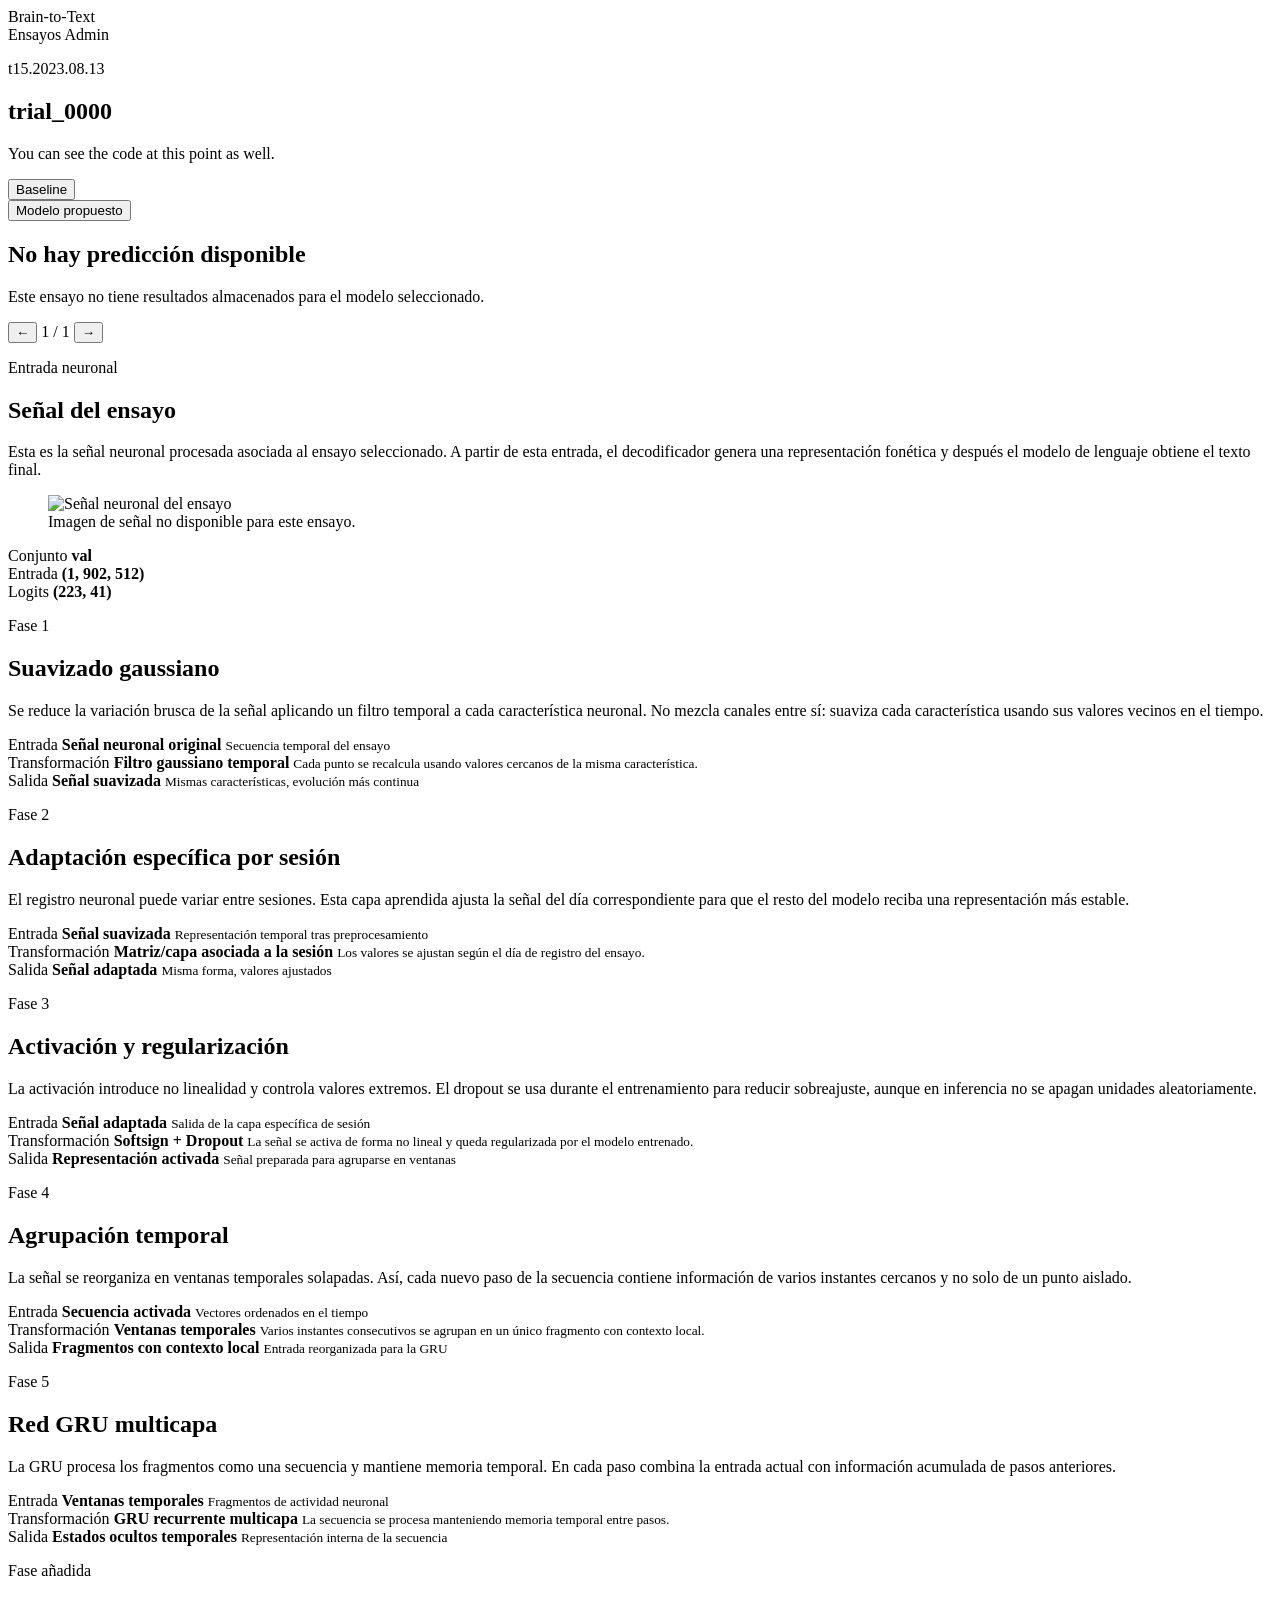
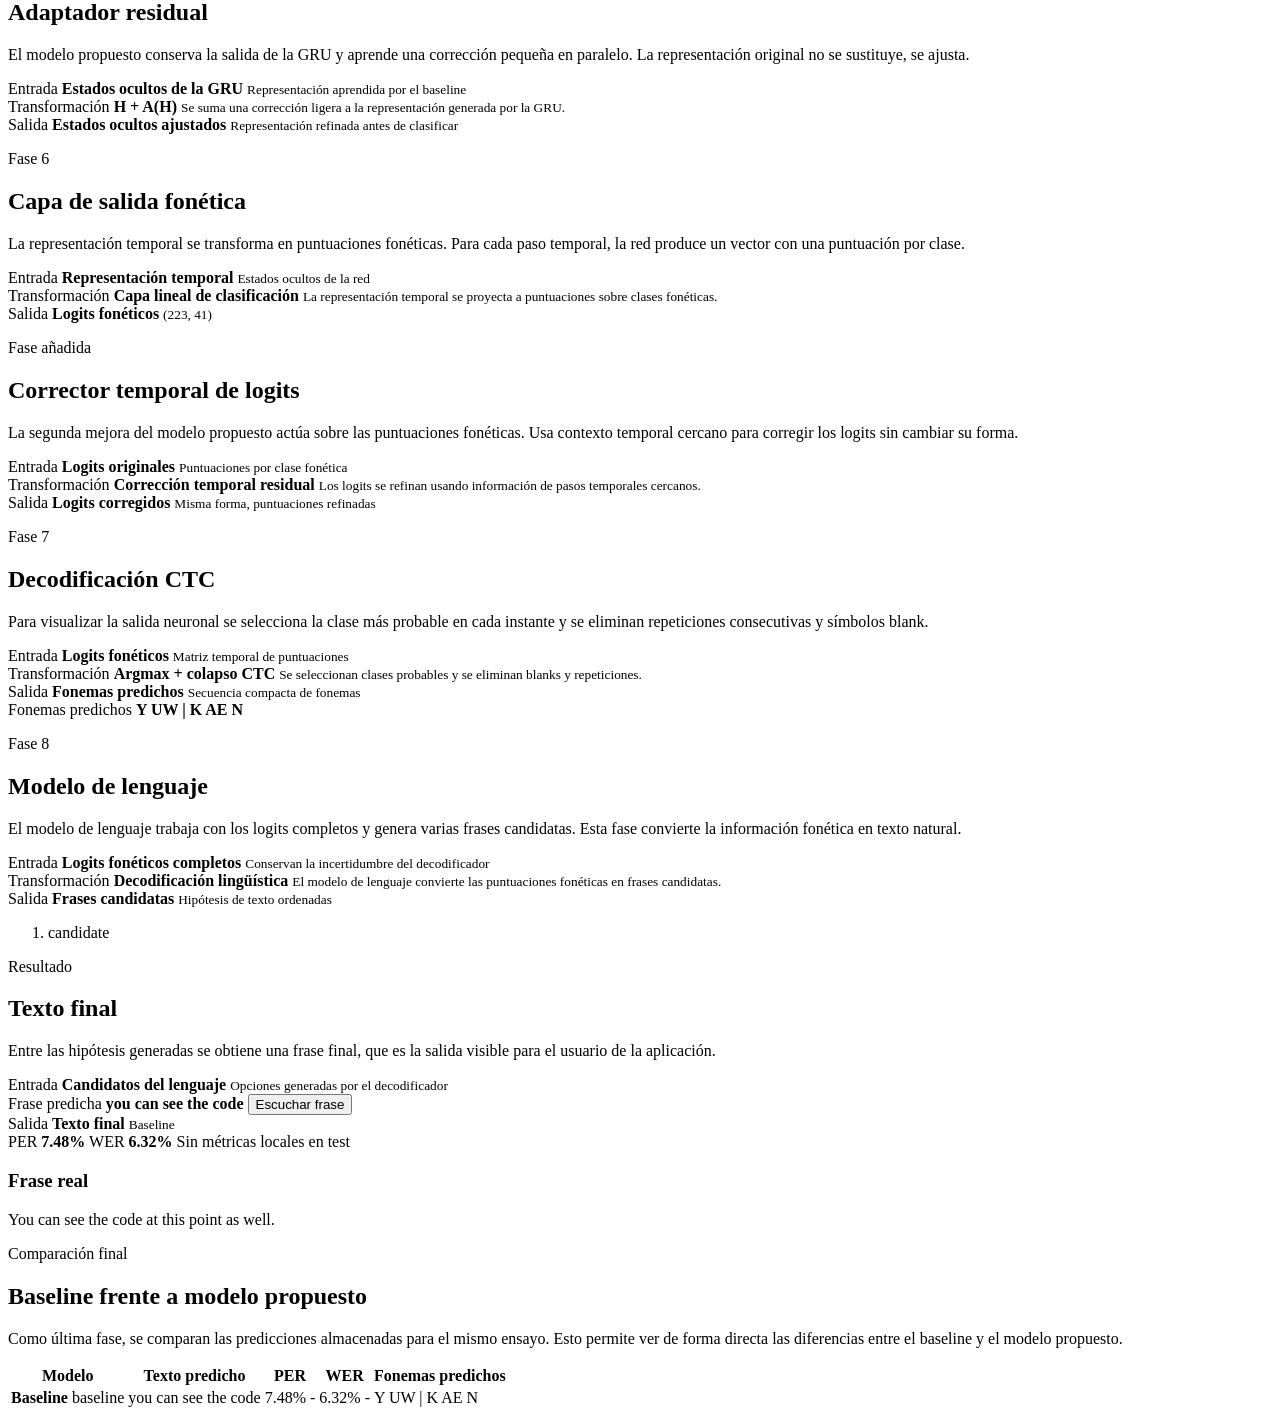
==== brain-to-text-web/src/main/resources/templates/trial-detail.html @ a5996307 "feat: add features" ====
<!DOCTYPE html>
<html lang="es" xmlns:th="http://www.thymeleaf.org">
<head>
    <meta charset="UTF-8">
    <meta name="viewport" content="width=device-width, initial-scale=1.0">
    <title th:text="${trial.trialKey} + ' - Brain-to-Text'">Trial</title>
    <link rel="stylesheet" th:href="@{/css/app.css}">
    <script defer th:src="@{/js/speech.js}"></script>
</head>
<body>
<header class="site-header">
    <a class="brand" th:href="@{/}">Brain-to-Text</a>
    <nav class="nav-actions">
        <a th:href="@{/trials}">Ensayos</a>
        <a th:href="@{/admin}">Admin</a>
    </nav>
</header>

<main class="page detail-page">
    <section class="detail-hero">
        <div>
            <p class="eyebrow" th:text="${trial.sessionName}">t15.2023.08.13</p>
            <h1 th:text="${trial.trialKey}">trial_0000</h1>
            <p th:text="${trial.split == 'test' ? 'Ensayo de test sin frase real disponible.' : trial.realSentence}">
                You can see the code at this point as well.
            </p>
        </div>

        <div class="model-switch">
            <form th:action="@{/trials/{id}/model(id=${trial.id})}" method="post">
                <input type="hidden" name="modelName" value="baseline">
                <button type="submit" th:classappend="${selectedModel == 'baseline'} ? ' active'">Baseline</button>
            </form>
            <form th:action="@{/trials/{id}/model(id=${trial.id})}" method="post">
                <input type="hidden" name="modelName" value="proposed">
                <button type="submit" th:classappend="${selectedModel == 'proposed'} ? ' active'">Modelo propuesto</button>
            </form>
        </div>
    </section>

    <section class="empty-state" th:if="${prediction == null}">
        <h2>No hay predicción disponible</h2>
        <p>Este ensayo no tiene resultados almacenados para el modelo seleccionado.</p>
    </section>

    <section th:if="${prediction != null}" class="phase-carousel" data-step-viewer>
        <aside class="phase-nav" aria-label="Navegación entre fases">
            <button class="step-arrow" type="button" data-prev-step aria-label="Fase anterior">←</button>
            <span data-step-label>1 / 1</span>
            <button class="step-arrow" type="button" data-next-step aria-label="Siguiente fase">→</button>
        </aside>

        <div class="phase-stage">
            <article class="phase-slide signal-slide active">
                <div class="phase-heading">
                    <p class="eyebrow">Entrada neuronal</p>
                    <h2>Señal del ensayo</h2>
                    <p>
                        Esta es la señal neuronal procesada asociada al ensayo seleccionado. A partir
                        de esta entrada, el decodificador genera una representación fonética y después
                        el modelo de lenguaje obtiene el texto final.
                    </p>
                </div>

                <figure class="signal-frame">
                    <img th:if="${trial.signalImagePath != null}"
                         th:src="@{${trial.signalImagePath}}"
                         alt="Señal neuronal del ensayo">
                    <figcaption th:if="${trial.signalImagePath == null}">
                        Imagen de señal no disponible para este ensayo.
                    </figcaption>
                </figure>

                <div class="shape-grid">
                    <div>
                        <span>Conjunto</span>
                        <strong th:text="${trial.split}">val</strong>
                    </div>
                    <div>
                        <span>Entrada</span>
                        <strong th:text="${trial.inputShape}">(1, 902, 512)</strong>
                    </div>
                    <div>
                        <span>Logits</span>
                        <strong th:text="${trial.logitsShape}">(223, 41)</strong>
                    </div>
                </div>
            </article>

            <article class="phase-slide">
                <div class="phase-heading">
                    <p class="eyebrow">Fase 1</p>
                    <h2>Suavizado gaussiano</h2>
                    <p>
                        Se reduce la variación brusca de la señal aplicando un filtro temporal a cada
                        característica neuronal. No mezcla canales entre sí: suaviza cada característica
                        usando sus valores vecinos en el tiempo.
                    </p>
                </div>
                <div class="phase-flow">
                    <div class="io-card">
                        <span>Entrada</span>
                        <strong>Señal neuronal original</strong>
                        <small>Secuencia temporal del ensayo</small>
                    </div>
                    <div class="phase-visual process-visual">
                        <span>Transformación</span>
                        <strong>Filtro gaussiano temporal</strong>
                        <small>Cada punto se recalcula usando valores cercanos de la misma característica.</small>
                    </div>
                    <div class="io-card">
                        <span>Salida</span>
                        <strong>Señal suavizada</strong>
                        <small>Mismas características, evolución más continua</small>
                    </div>
                </div>
            </article>

            <article class="phase-slide">
                <div class="phase-heading">
                    <p class="eyebrow">Fase 2</p>
                    <h2>Adaptación específica por sesión</h2>
                    <p>
                        El registro neuronal puede variar entre sesiones. Esta capa aprendida ajusta
                        la señal del día correspondiente para que el resto del modelo reciba una
                        representación más estable.
                    </p>
                </div>
                <div class="phase-flow">
                    <div class="io-card">
                        <span>Entrada</span>
                        <strong>Señal suavizada</strong>
                        <small>Representación temporal tras preprocesamiento</small>
                    </div>
                    <div class="phase-visual process-visual">
                        <span>Transformación</span>
                        <strong>Matriz/capa asociada a la sesión</strong>
                        <small>Los valores se ajustan según el día de registro del ensayo.</small>
                    </div>
                    <div class="io-card">
                        <span>Salida</span>
                        <strong>Señal adaptada</strong>
                        <small>Misma forma, valores ajustados</small>
                    </div>
                </div>
            </article>

            <article class="phase-slide">
                <div class="phase-heading">
                    <p class="eyebrow">Fase 3</p>
                    <h2>Activación y regularización</h2>
                    <p>
                        La activación introduce no linealidad y controla valores extremos. El dropout
                        se usa durante el entrenamiento para reducir sobreajuste, aunque en inferencia
                        no se apagan unidades aleatoriamente.
                    </p>
                </div>
                <div class="phase-flow">
                    <div class="io-card">
                        <span>Entrada</span>
                        <strong>Señal adaptada</strong>
                        <small>Salida de la capa específica de sesión</small>
                    </div>
                    <div class="phase-visual process-visual">
                        <span>Transformación</span>
                        <strong>Softsign + Dropout</strong>
                        <small>La señal se activa de forma no lineal y queda regularizada por el modelo entrenado.</small>
                    </div>
                    <div class="io-card">
                        <span>Salida</span>
                        <strong>Representación activada</strong>
                        <small>Señal preparada para agruparse en ventanas</small>
                    </div>
                </div>
            </article>

            <article class="phase-slide">
                <div class="phase-heading">
                    <p class="eyebrow">Fase 4</p>
                    <h2>Agrupación temporal</h2>
                    <p>
                        La señal se reorganiza en ventanas temporales solapadas. Así, cada nuevo paso
                        de la secuencia contiene información de varios instantes cercanos y no solo de
                        un punto aislado.
                    </p>
                </div>
                <div class="phase-flow">
                    <div class="io-card">
                        <span>Entrada</span>
                        <strong>Secuencia activada</strong>
                        <small>Vectores ordenados en el tiempo</small>
                    </div>
                    <div class="phase-visual process-visual">
                        <span>Transformación</span>
                        <strong>Ventanas temporales</strong>
                        <small>Varios instantes consecutivos se agrupan en un único fragmento con contexto local.</small>
                    </div>
                    <div class="io-card">
                        <span>Salida</span>
                        <strong>Fragmentos con contexto local</strong>
                        <small>Entrada reorganizada para la GRU</small>
                    </div>
                </div>
            </article>

            <article class="phase-slide">
                <div class="phase-heading">
                    <p class="eyebrow">Fase 5</p>
                    <h2>Red GRU multicapa</h2>
                    <p>
                        La GRU procesa los fragmentos como una secuencia y mantiene memoria temporal.
                        En cada paso combina la entrada actual con información acumulada de pasos
                        anteriores.
                    </p>
                </div>
                <div class="phase-flow">
                    <div class="io-card">
                        <span>Entrada</span>
                        <strong>Ventanas temporales</strong>
                        <small>Fragmentos de actividad neuronal</small>
                    </div>
                    <div class="phase-visual process-visual">
                        <span>Transformación</span>
                        <strong>GRU recurrente multicapa</strong>
                        <small>La secuencia se procesa manteniendo memoria temporal entre pasos.</small>
                    </div>
                    <div class="io-card">
                        <span>Salida</span>
                        <strong>Estados ocultos temporales</strong>
                        <small>Representación interna de la secuencia</small>
                    </div>
                </div>
            </article>

            <article class="phase-slide" th:if="${selectedModel == 'proposed'}">
                <div class="phase-heading">
                    <p class="eyebrow">Fase añadida</p>
                    <h2>Adaptador residual</h2>
                    <p>
                        El modelo propuesto conserva la salida de la GRU y aprende una corrección
                        pequeña en paralelo. La representación original no se sustituye, se ajusta.
                    </p>
                </div>
                <div class="phase-flow">
                    <div class="io-card">
                        <span>Entrada</span>
                        <strong>Estados ocultos de la GRU</strong>
                        <small>Representación aprendida por el baseline</small>
                    </div>
                    <div class="phase-visual process-visual proposed-visual">
                        <span>Transformación</span>
                        <strong>H + A(H)</strong>
                        <small>Se suma una corrección ligera a la representación generada por la GRU.</small>
                    </div>
                    <div class="io-card">
                        <span>Salida</span>
                        <strong>Estados ocultos ajustados</strong>
                        <small>Representación refinada antes de clasificar</small>
                    </div>
                </div>
            </article>

            <article class="phase-slide">
                <div class="phase-heading">
                    <p class="eyebrow">Fase 6</p>
                    <h2>Capa de salida fonética</h2>
                    <p>
                        La representación temporal se transforma en puntuaciones fonéticas. Para cada
                        paso temporal, la red produce un vector con una puntuación por clase.
                    </p>
                </div>
                <div class="phase-flow">
                    <div class="io-card">
                        <span>Entrada</span>
                        <strong>Representación temporal</strong>
                        <small>Estados ocultos de la red</small>
                    </div>
                    <div class="phase-visual process-visual">
                        <span>Transformación</span>
                        <strong>Capa lineal de clasificación</strong>
                        <small>La representación temporal se proyecta a puntuaciones sobre clases fonéticas.</small>
                    </div>
                    <div class="io-card">
                        <span>Salida</span>
                        <strong>Logits fonéticos</strong>
                        <small th:text="${trial.logitsShape}">(223, 41)</small>
                    </div>
                </div>
            </article>

            <article class="phase-slide" th:if="${selectedModel == 'proposed'}">
                <div class="phase-heading">
                    <p class="eyebrow">Fase añadida</p>
                    <h2>Corrector temporal de logits</h2>
                    <p>
                        La segunda mejora del modelo propuesto actúa sobre las puntuaciones fonéticas.
                        Usa contexto temporal cercano para corregir los logits sin cambiar su forma.
                    </p>
                </div>
                <div class="phase-flow">
                    <div class="io-card">
                        <span>Entrada</span>
                        <strong>Logits originales</strong>
                        <small>Puntuaciones por clase fonética</small>
                    </div>
                    <div class="phase-visual process-visual proposed-visual">
                        <span>Transformación</span>
                        <strong>Corrección temporal residual</strong>
                        <small>Los logits se refinan usando información de pasos temporales cercanos.</small>
                    </div>
                    <div class="io-card">
                        <span>Salida</span>
                        <strong>Logits corregidos</strong>
                        <small>Misma forma, puntuaciones refinadas</small>
                    </div>
                </div>
            </article>

            <article class="phase-slide">
                <div class="phase-heading">
                    <p class="eyebrow">Fase 7</p>
                    <h2>Decodificación CTC</h2>
                    <p>
                        Para visualizar la salida neuronal se selecciona la clase más probable en cada
                        instante y se eliminan repeticiones consecutivas y símbolos blank.
                    </p>
                </div>
                <div class="phase-flow">
                    <div class="io-card">
                        <span>Entrada</span>
                        <strong>Logits fonéticos</strong>
                        <small>Matriz temporal de puntuaciones</small>
                    </div>
                    <div class="phase-visual process-visual">
                        <span>Transformación</span>
                        <strong>Argmax + colapso CTC</strong>
                        <small>Se seleccionan clases probables y se eliminan blanks y repeticiones.</small>
                    </div>
                    <div class="io-card">
                        <span>Salida</span>
                        <strong>Fonemas predichos</strong>
                        <small>Secuencia compacta de fonemas</small>
                    </div>
                </div>
                <div class="stage-output">
                    <span>Fonemas predichos</span>
                    <strong class="phonemes" th:text="${prediction.predictedPhonemes}">Y UW | K AE N</strong>
                </div>
            </article>

            <article class="phase-slide">
                <div class="phase-heading">
                    <p class="eyebrow">Fase 8</p>
                    <h2>Modelo de lenguaje</h2>
                    <p>
                        El modelo de lenguaje trabaja con los logits completos y genera varias frases
                        candidatas. Esta fase convierte la información fonética en texto natural.
                    </p>
                </div>
                <div class="phase-flow">
                    <div class="io-card">
                        <span>Entrada</span>
                        <strong>Logits fonéticos completos</strong>
                        <small>Conservan la incertidumbre del decodificador</small>
                    </div>
                    <div class="phase-visual process-visual">
                        <span>Transformación</span>
                        <strong>Decodificación lingüística</strong>
                        <small>El modelo de lenguaje convierte las puntuaciones fonéticas en frases candidatas.</small>
                    </div>
                    <div class="io-card">
                        <span>Salida</span>
                        <strong>Frases candidatas</strong>
                        <small>Hipótesis de texto ordenadas</small>
                    </div>
                </div>
                <ol class="candidates">
                    <li th:each="candidate : ${prediction.candidates}">
                        <span th:text="${candidate.candidateText}">candidate</span>
                    </li>
                </ol>
            </article>

            <article class="phase-slide final-stage">
                <div class="phase-heading">
                    <p class="eyebrow">Resultado</p>
                    <h2>Texto final</h2>
                    <p>
                        Entre las hipótesis generadas se obtiene una frase final, que es la salida
                        visible para el usuario de la aplicación.
                    </p>
                </div>
                <div class="phase-flow">
                    <div class="io-card">
                        <span>Entrada</span>
                        <strong>Candidatos del lenguaje</strong>
                        <small>Opciones generadas por el decodificador</small>
                    </div>
                    <div class="phase-visual final-output">
                        <span>Frase predicha</span>
                        <strong th:text="${prediction.predictedText}">you can see the code</strong>
                        <button class="icon-button"
                                type="button"
                                th:attr="data-speak=${prediction.predictedText}"
                                onclick="speakFromButton(this)">
                            Escuchar frase
                        </button>
                    </div>
                    <div class="io-card">
                        <span>Salida</span>
                        <strong>Texto final</strong>
                        <small th:text="${selectedModel == 'proposed' ? 'Modelo propuesto' : 'Baseline'}">Baseline</small>
                    </div>
                </div>

                <div class="metric-row">
                    <span th:if="${prediction.perValue != null}">
                        PER <strong th:text="${#numbers.formatDecimal(prediction.perValue * 100, 1, 2)} + '%'">7.48%</strong>
                    </span>
                    <span th:if="${prediction.werValue != null}">
                        WER <strong th:text="${#numbers.formatDecimal(prediction.werValue * 100, 1, 2)} + '%'">6.32%</strong>
                    </span>
                    <span th:if="${prediction.perValue == null and prediction.werValue == null}">
                        Sin métricas locales en test
                    </span>
                </div>

                <div class="reference-box">
                    <h3>Frase real</h3>
                    <p th:text="${trial.realSentence != null ? trial.realSentence : 'No disponible para ensayos de test.'}">
                        You can see the code at this point as well.
                    </p>
                </div>
            </article>

            <article class="phase-slide comparison-slide" th:if="${#lists.size(trial.predictions) > 1}">
                <div class="phase-heading">
                    <p class="eyebrow">Comparación final</p>
                    <h2>Baseline frente a modelo propuesto</h2>
                    <p>
                        Como última fase, se comparan las predicciones almacenadas para el mismo
                        ensayo. Esto permite ver de forma directa las diferencias entre el baseline y
                        el modelo propuesto.
                    </p>
                </div>

                <div class="comparison-table">
                    <table>
                        <thead>
                        <tr>
                            <th>Modelo</th>
                            <th>Texto predicho</th>
                            <th>PER</th>
                            <th>WER</th>
                            <th>Fonemas predichos</th>
                        </tr>
                        </thead>
                        <tbody>
                        <tr th:each="item : ${trial.predictions}">
                            <td>
                                <strong th:text="${item.modelLabel}">Baseline</strong>
                                <span class="model-code" th:text="${item.modelName}">baseline</span>
                            </td>
                            <td class="sentence"
                                th:text="${item.predictedText != null ? item.predictedText : 'Sin texto predicho'}">
                                you can see the code
                            </td>
                            <td>
                                <span th:if="${item.perValue != null}"
                                      th:text="${#numbers.formatDecimal(item.perValue * 100, 1, 2)} + '%'">
                                    7.48%
                                </span>
                                <span th:if="${item.perValue == null}">-</span>
                            </td>
                            <td>
                                <span th:if="${item.werValue != null}"
                                      th:text="${#numbers.formatDecimal(item.werValue * 100, 1, 2)} + '%'">
                                    6.32%
                                </span>
                                <span th:if="${item.werValue == null}">-</span>
                            </td>
                            <td class="comparison-phonemes"
                                th:text="${item.predictedPhonemes != null ? item.predictedPhonemes : 'Sin fonemas'}">
                                Y UW | K AE N
                            </td>
                        </tr>
                        </tbody>
                    </table>
                </div>
            </article>
        </div>
    </section>
</main>
</body>
</html>
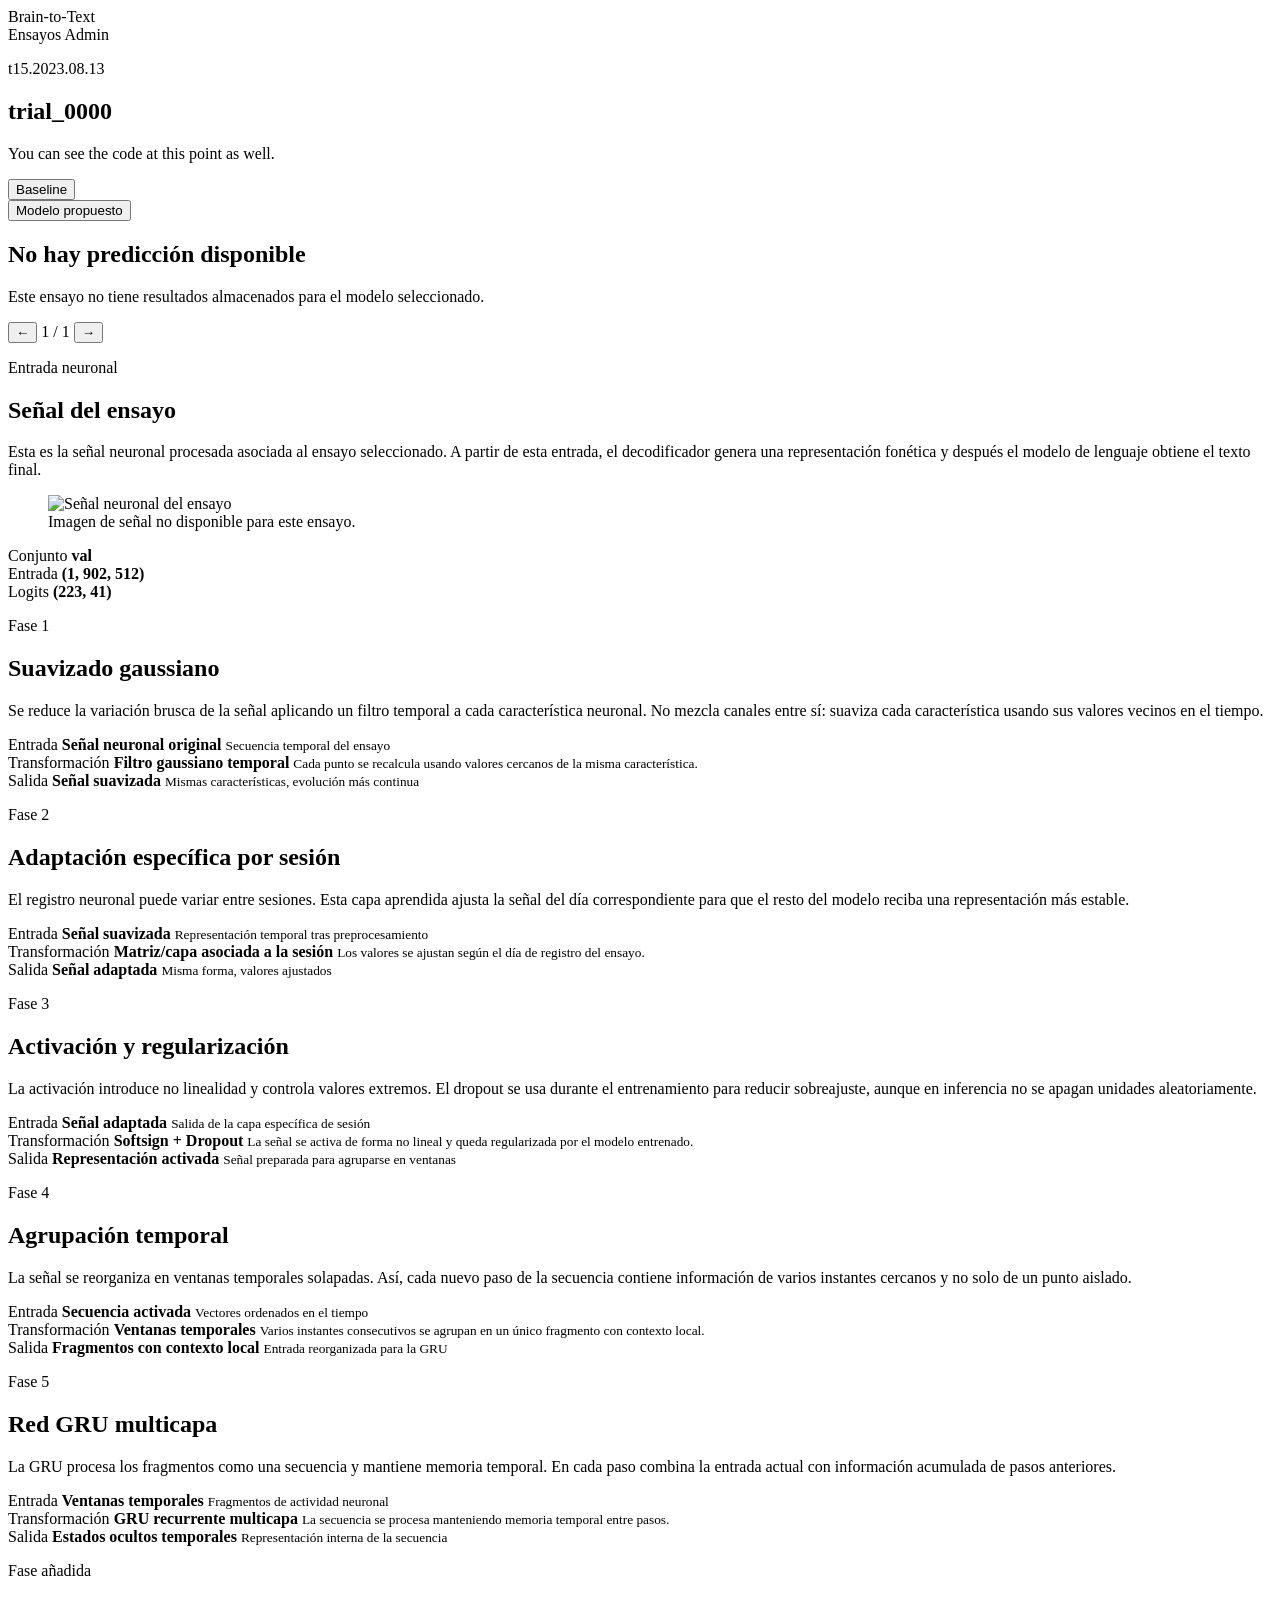
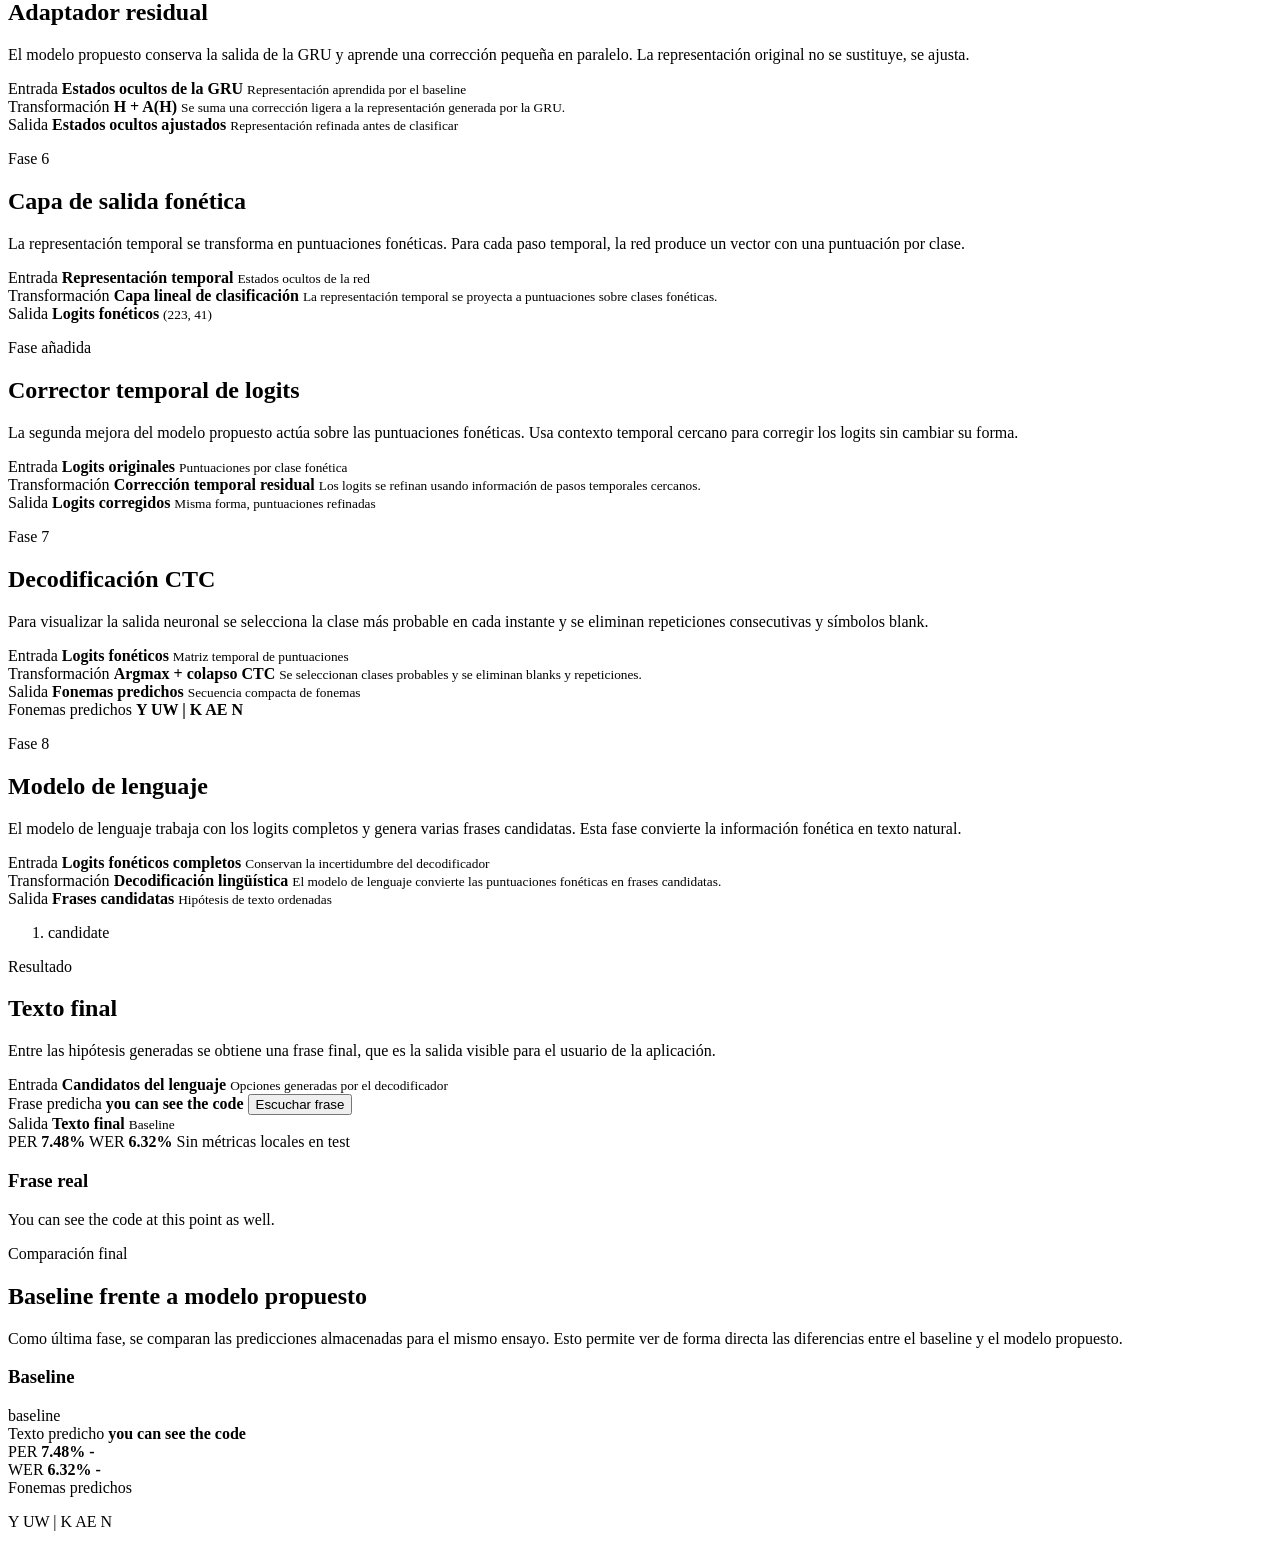
==== commit c46345ba: "feat: add final changes" ====
--- a/brain-to-text-web/src/main/resources/templates/trial-detail.html
+++ b/brain-to-text-web/src/main/resources/templates/trial-detail.html
@@ -444,48 +444,47 @@
                     </p>
                 </div>
 
-                <div class="comparison-table">
-                    <table>
-                        <thead>
-                        <tr>
-                            <th>Modelo</th>
-                            <th>Texto predicho</th>
-                            <th>PER</th>
-                            <th>WER</th>
-                            <th>Fonemas predichos</th>
-                        </tr>
-                        </thead>
-                        <tbody>
-                        <tr th:each="item : ${trial.predictions}">
-                            <td>
-                                <strong th:text="${item.modelLabel}">Baseline</strong>
-                                <span class="model-code" th:text="${item.modelName}">baseline</span>
-                            </td>
-                            <td class="sentence"
-                                th:text="${item.predictedText != null ? item.predictedText : 'Sin texto predicho'}">
+                <div class="comparison-grid">
+                    <article class="comparison-card" th:each="item : ${trial.predictions}">
+                        <div class="comparison-card-header">
+                            <h3 th:text="${item.modelLabel}">Baseline</h3>
+                            <span class="model-code" th:text="${item.modelName}">baseline</span>
+                        </div>
+
+                        <div class="comparison-field">
+                            <span>Texto predicho</span>
+                            <strong th:text="${item.predictedText != null ? item.predictedText : 'Sin texto predicho'}">
                                 you can see the code
-                            </td>
-                            <td>
-                                <span th:if="${item.perValue != null}"
-                                      th:text="${#numbers.formatDecimal(item.perValue * 100, 1, 2)} + '%'">
+                            </strong>
+                        </div>
+
+                        <div class="comparison-metrics">
+                            <div>
+                                <span>PER</span>
+                                <strong th:if="${item.perValue != null}"
+                                        th:text="${#numbers.formatDecimal(item.perValue * 100, 1, 2)} + '%'">
                                     7.48%
-                                </span>
-                                <span th:if="${item.perValue == null}">-</span>
-                            </td>
-                            <td>
-                                <span th:if="${item.werValue != null}"
-                                      th:text="${#numbers.formatDecimal(item.werValue * 100, 1, 2)} + '%'">
+                                </strong>
+                                <strong th:if="${item.perValue == null}">-</strong>
+                            </div>
+                            <div>
+                                <span>WER</span>
+                                <strong th:if="${item.werValue != null}"
+                                        th:text="${#numbers.formatDecimal(item.werValue * 100, 1, 2)} + '%'">
                                     6.32%
-                                </span>
-                                <span th:if="${item.werValue == null}">-</span>
-                            </td>
-                            <td class="comparison-phonemes"
-                                th:text="${item.predictedPhonemes != null ? item.predictedPhonemes : 'Sin fonemas'}">
+                                </strong>
+                                <strong th:if="${item.werValue == null}">-</strong>
+                            </div>
+                        </div>
+
+                        <div class="comparison-field">
+                            <span>Fonemas predichos</span>
+                            <p class="comparison-phonemes"
+                               th:text="${item.predictedPhonemes != null ? item.predictedPhonemes : 'Sin fonemas'}">
                                 Y UW | K AE N
-                            </td>
-                        </tr>
-                        </tbody>
-                    </table>
+                            </p>
+                        </div>
+                    </article>
                 </div>
             </article>
         </div>
